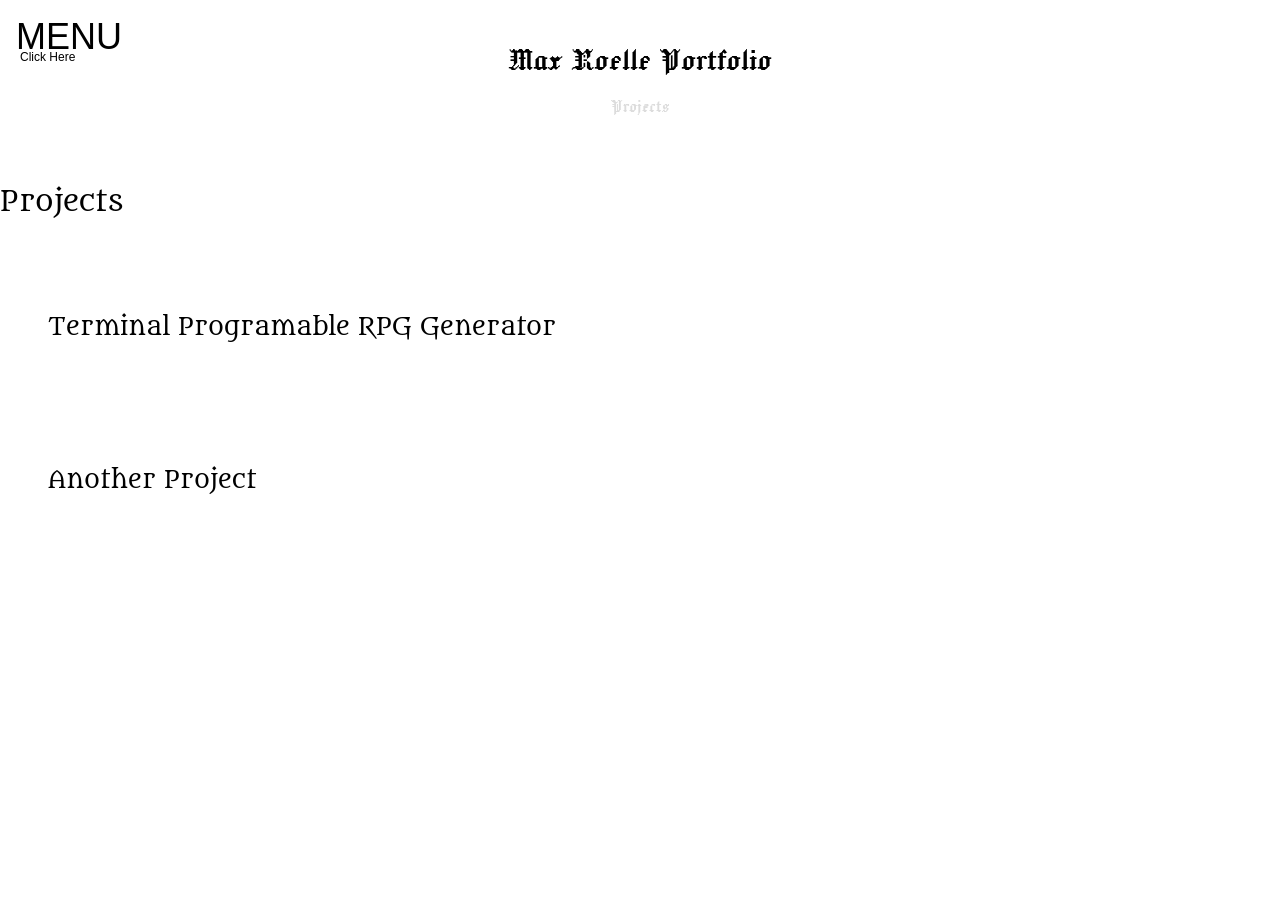
==== projects.html @ 799c9a2c "Add files via upload" ====
<!DOCTYPE html>
<html lang="en">

<head>
    <meta charset="UTF-8">
    <meta name="viewport" content="width=device-width, initial-scale=1.0">
    <meta http-equiv="X-UA-Compatible" content="ie=edge">
    <title>Projects - Max Roelle Portfolio</title>
    <!-- resets browser defaults -->
    <link rel="stylesheet" type="text/css" href="css/normalize.css">
    <!-- custom styles -->
    <link rel="stylesheet" type="text/css" href="css/styles.css">
    <!-- google fonts -->
    <link rel="preconnect" href="https://fonts.googleapis.com">
    <link rel="preconnect" href="https://fonts.gstatic.com" crossorigin>
    <link
        href="https://fonts.googleapis.com/css2?family=Faculty+Glyphic&family=Jacquard+12&family=Jacquard+24&family=Metamorphous&display=swap"
        rel="stylesheet">   
</head>

<body class="house-lannister">
    <!-- Title -->
    <div class="title">

        <h1 class="header">Max Roelle Portfolio<br> <span class="pagename">Projects</span></h1>

    </div>

    <!-- Nav -->

    <nav id="mySidenav" class="sidenav">
        <ul>
            <li><a href="index.html">Home</a></li>
            <li><a href="about.html">About Me</a></li>
            <li><a href="projects.html">Projects</a></li>
            <li><a href="skills.html">Skills</a></li>
            <li><a href="experience.html">Experience</a></li>
            <li><a href="contact.html">Contact</a></li>
        </ul>
    </nav>

    <div class="openbtn">
        <!-- Need to replace with a three line menu button icon -->
        <span class="material-symbols-outlined menu-button">MENU</span>
        <span class="menu-text">Click Here</span>
    </div>

    <div class="all-over-bkg"></div>

    <!-- Main content -->

    <h2>Projects</h2>

    <section aria-label="Projects">
        <article>
            <h3>Terminal Programable RPG Generator</h3>
            <p>A C program that generates a text-based role-playing game crew attributes like health, mana, and stats in
                the startrek universe.</p>
        </article>
        <article>
            <h3>Another Project</h3>
            <p>...</p>
        </article>
        <!-- one <article> per card -->
    </section>

    <!-- Footer for pixel art -->
    <footer>
        <!-- dynamic pixel art footer here -->
    </footer>

    <!-- JavaScript -->

    <script src="js/nav.js"></script>

</body>

</html>
---- css/styles.css ----
/* natural box model */
html {
  box-sizing: border-box;
}
*, *:before, *:after {
  box-sizing: inherit;
}

/* UTILITIES */

/* hides an element on screen, but not from screen readers */
.sr-only {
  position: absolute;
  width: 1px;
  height: 1px;
  padding: 0;
  margin: -1px;
  overflow: hidden;
  clip: rect(0, 0, 0, 0);
  border: 0;
}

/* no break */
.nobr {
  white-space: nowrap;
}

:root {
  --lionred: #7a1f1f;   /* used for banner/footer bg */
  --loingold: #f0d78c;     /* card bg, gold-ish */
  --dragonblack: #1a1a1a;
  --dragonred: #3a0e0e;

}

/* START STYLES HERE */

/* Typography and links */

.jacquard-24-regular {
  font-family: "Jacquard 24", system-ui;
  font-weight: 400;
  font-style: normal;
}

.jacquard-12-regular {
  font-family: "Jacquard 12", system-ui;
  font-weight: 400;
  font-style: normal;
}

.metamorphous-regular {
  font-family: "Metamorphous", serif;
  font-weight: 400;
  font-style: normal;
}


.faculty-glyphic-regular {
  font-family: "Faculty Glyphic", sans-serif;
  font-weight: 400;
  font-style: normal;
}


h1 {
  font-family: "Jacquard 24", system-ui;
  font-weight: 400;
  font-style: normal;
  color: black;
}

h2,h3,h4,h5,h6 {
  font-family: "Metamorphous", serif;
  font-weight: 400;
  font-style: normal;
  color: black;
}

p,figcaption,li {
  font-family: "Metamorphous", serif;
  font-weight: 400;
  font-style: normal;
  color: white;
}

h1 {
  font-size: 32px;
}

h2 {
  font-size: 28px;
}

h3 {
  font-size: 24px;
}

p {
  font-size: 14px;
}

.title {
  text-align: center;
  background-color: var(--tealblue);
  padding: 1.0rem 1.5rem 1.0rem;
  /* margin: 1.0rem; */
}


.header {
  font-size: 36px;
  color: var(--ghost);
}

.pagename {
  font-size: 20px;
  color: gainsboro;
}


a:link {
  color: var(--tealblue);
}

a:visited {
  color: var(--tealblue);
}

a:hover {
  color: var(--ghost);
}

/* Image */

.headshot {
  border-radius: 50%;
  max-width: 200px;
  max-height: 200px;
}

img {
  display: block;
}

/* Nav */

.material-symbols-outlined {
  font-variation-settings:
      'FILL' 0,
      'wght' 500,
      'GRAD' 0,
      'opsz' 48
}

.openbtn {
  position: absolute;
  left: 20px;
  top: 10px;
  color: black;
  font-family: 'PT Sans', sans-serif;
}

.openbtn:hover {
  color: white;
  cursor: pointer;
}

.menu-button {
  font-size: 36px !important;
  position: relative;
  top: 6px;
  left: -4px;
}

.menu-text {
  font-size: 12px;
  display: block;
}

ul {
  margin: 0;
  padding: 0;
}

li {
  list-style-type: none;
}

/* The side navigation menu */
.all-over-bkg {
  display: none;
}

.is-visible {
  background-color: rgba(0, 0, 0, 0.4);
  position: absolute;
  top: 0;
  left: 0;
  height: 100vh;
  width: 100%;
  z-index: 9999;
  display: block;
}

#mySidenav {
  z-index: 10000;
}

.sidenav {
  height: 100%;
  /* 100% Full-height */
  width: 0;
  /* 0 width - change this with JavaScript */
  position: fixed;
  /* Stay in place */
  z-index: 1;
  /* Stay on top */
  top: 0;
  /* Stay at the top */
  left: 0;
  overflow-x: hidden;
  /* Disable horizontal scroll */
  padding-top: 60px;
  /* Place content 60px from the top */
  transition: 0.5s;
  /* 0.5 second transition effect to slide in the sidenav */
  background-color: white;
}

/* The navigation menu links */
.sidenav a {
  padding: 8px 8px 8px 32px;
  text-decoration: none;
  font-size: 25px;
  color: #818181;
  display: block;
  transition: 0.3s;
  font-family: Arial, Helvetica, sans-serif;
  color: black;
}

/* When you mouse over the navigation links, change their color */
.sidenav a:hover {
  color: grey;
}

/* Position and style the close button (top right corner) */
.sidenav .closebtn {
  position: absolute;
  top: 0;
  right: 25px;
  font-size: 36px;
  margin-left: 50px;
}

/* Information */

section {
  padding: 1.0rem 1.5rem 1.0rem;
  margin: 1.0em auto;
}

article {
  background: var(--barley);
  padding: 1.0rem 1.5rem 1.0rem;
  margin: 1.0rem auto;
}

body {
  background: var(--barley);
}

footer {
  background-color: var(--tealblue);
  color: var(--ghost);
  padding: 1.0rem 1.5rem 1.0rem;
  margin: 0 auto;
  border: 5px solid var(--ghost);
}

footer h4 {
  text-align: center;
  font-size: 11px;
}

footer p {
  font-size: 8px;
}

/* * * * * * * *
Index Page
* * * * * * * */

.left-float-img{
  display: flex;
  flex-direction: row;
  flex-wrap: nowrap;
  justify-content: space-around;
  background-color: var(--lightbrown);
  border: 5px solid var(--darkbrown);
}

.right-float-img{
  display: flex;
  flex-direction: row-reverse;
  justify-content: space-between;
  background-color: var(--darkbrown);
  border: 5px solid var(--lightbrown);
}

.float-img {
  max-width: 70%;
  height: auto;
}

/* Bounce In */
.hvr-bounce-in {
  display: inline-block;
  vertical-align: middle;
  -webkit-transform: perspective(1px) translateZ(0);
  transform: perspective(1px) translateZ(0);
  box-shadow: 0 0 1px rgba(0, 0, 0, 0);
  -webkit-transition-duration: 0.5s;
  transition-duration: 0.5s;
}
.hvr-bounce-in:hover, .hvr-bounce-in:focus, .hvr-bounce-in:active {
  -webkit-transform: scale(1.2);
  transform: scale(1.2);
  -webkit-transition-timing-function: cubic-bezier(0.47, 2.02, 0.31, -0.36);
  transition-timing-function: cubic-bezier(0.47, 2.02, 0.31, -0.36);
}


/* MEDIA QUERIES FROM SMALLEST TO LARGEST = MOBILE FIRST */
/* Extra small devices (portrait phones, less than 576px)
No media query for `xs` since this is the default */

/* Small devices (landscape phones, 576px and up) */
@media (min-width: 576px) { 

}

/* Medium devices (tablets, 768px and up) */
@media (min-width: 768px) {

}

/* Large devices (desktops, 992px and up) */
@media (min-width: 992px) {

}

/* Extra large devices (large desktops, 1200px and up) */
@media (min-width: 1200px) {

}


/* MEDIA QUERIES FROM LARGEST TO SMALLEST */
/* Extra small devices (portrait phones, less than 576px) */
/* @media (max-width: 575.98px) {

} */

/* Small devices (landscape phones, less than 768px) */
/* @media (max-width: 767.98px) {

} */

/* Medium devices (tablets, less than 992px) */
/* @media (max-width: 991.98px) {

} */

/* Large devices (desktops, less than 1200px) */
/* @media (max-width: 1199.98px) {

} */

/* Extra large devices (large desktops)
No media query since the extra-large breakpoint has no upper bound on its width */



/* House Styles */

/* defaults in styles.css stay as-is */

/* then add near the bottom: */
body.house-lannister {
  --lionred: #7a1f1f;   /* used for banner/footer bg */
  --loingold: #f0d78c;     /* card bg, gold-ish */
}
body.house-targaryen {
  --dragonblack: #1a1a1a;
  --dragonred: #3a0e0e;
}
body.house-stark {
  --wolfgrey: #1a1a1a;
  --wolfwhite: #d9d9d9;
}
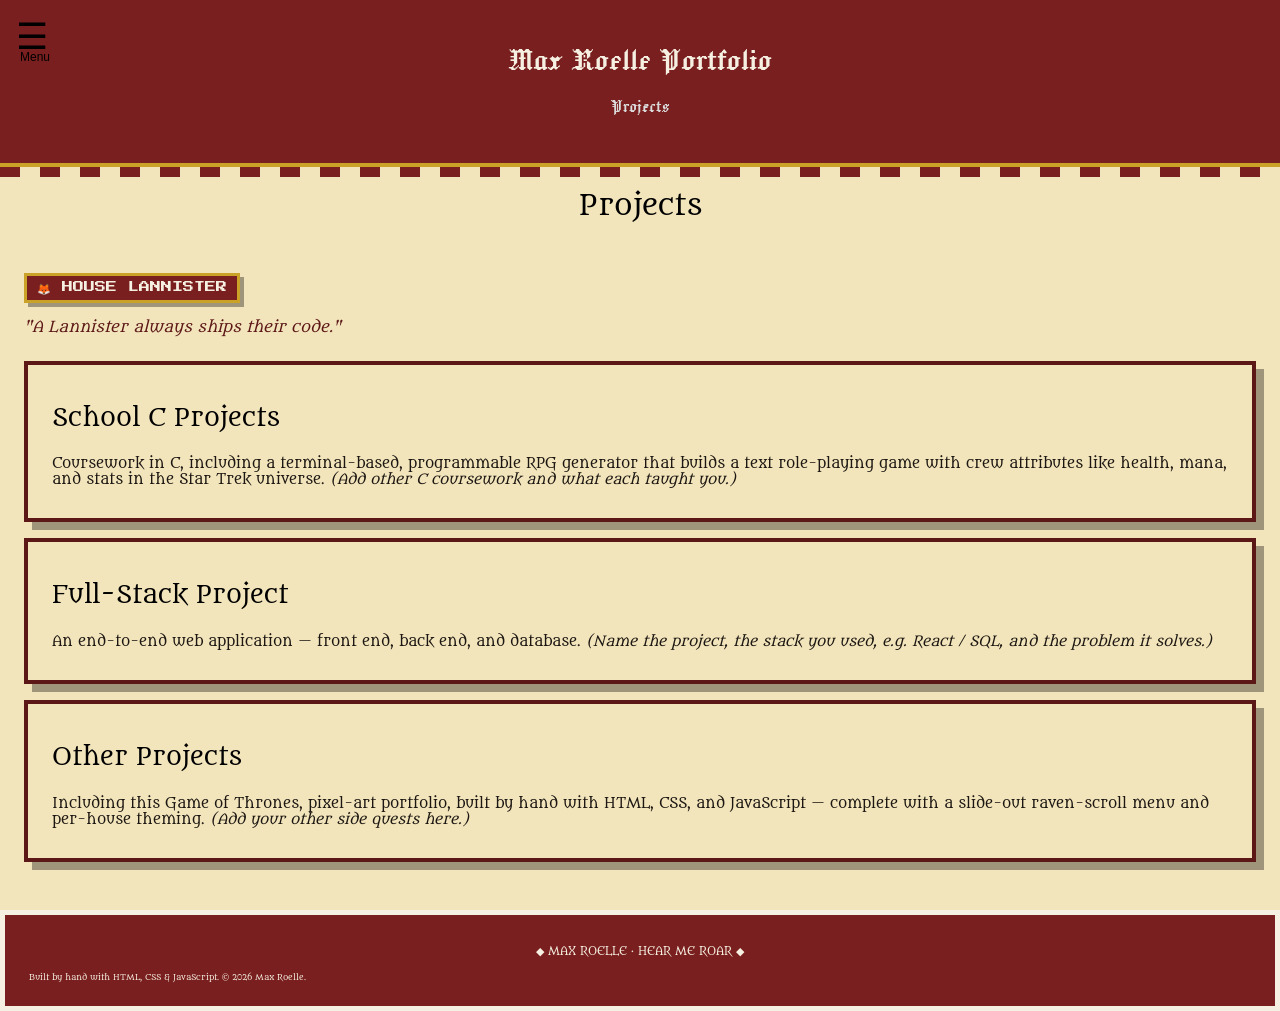
==== commit c5b32a69: "Claude first pass" ====
--- a/projects.html
+++ b/projects.html
@@ -14,8 +14,8 @@
     <link rel="preconnect" href="https://fonts.googleapis.com">
     <link rel="preconnect" href="https://fonts.gstatic.com" crossorigin>
     <link
-        href="https://fonts.googleapis.com/css2?family=Faculty+Glyphic&family=Jacquard+12&family=Jacquard+24&family=Metamorphous&display=swap"
-        rel="stylesheet">   
+        href="https://fonts.googleapis.com/css2?family=Faculty+Glyphic&family=Jacquard+12&family=Jacquard+24&family=Metamorphous&family=Press+Start+2P&display=swap"
+        rel="stylesheet">
 </head>
 
 <body class="house-lannister">
@@ -29,6 +29,7 @@
     <!-- Nav -->
 
     <nav id="mySidenav" class="sidenav">
+        <span class="closebtn">&times;</span>
         <ul>
             <li><a href="index.html">Home</a></li>
             <li><a href="about.html">About Me</a></li>
@@ -40,9 +41,8 @@
     </nav>
 
     <div class="openbtn">
-        <!-- Need to replace with a three line menu button icon -->
-        <span class="material-symbols-outlined menu-button">MENU</span>
-        <span class="menu-text">Click Here</span>
+        <span class="menu-button">&#9776;</span>
+        <span class="menu-text">Menu</span>
     </div>
 
     <div class="all-over-bkg"></div>
@@ -52,21 +52,33 @@
     <h2>Projects</h2>
 
     <section aria-label="Projects">
+        <p class="sigil">&#129418; HOUSE LANNISTER</p>
+        <p class="words">"A Lannister always ships their code."</p>
+
         <article>
-            <h3>Terminal Programable RPG Generator</h3>
-            <p>A C program that generates a text-based role-playing game crew attributes like health, mana, and stats in
-                the startrek universe.</p>
+            <h3>School C Projects</h3>
+            <p>Coursework in C, including a terminal-based, programmable RPG generator that builds a
+                text role-playing game with crew attributes like health, mana, and stats in the Star Trek
+                universe. <em>(Add other C coursework and what each taught you.)</em></p>
         </article>
         <article>
-            <h3>Another Project</h3>
-            <p>...</p>
+            <h3>Full-Stack Project</h3>
+            <p>An end-to-end web application &mdash; front end, back end, and database.
+                <em>(Name the project, the stack you used, e.g. React / SQL, and the problem it solves.)</em></p>
+        </article>
+        <article>
+            <h3>Other Projects</h3>
+            <p>Including this Game of Thrones, pixel-art portfolio, built by hand with HTML, CSS, and
+                JavaScript &mdash; complete with a slide-out raven-scroll menu and per-house theming.
+                <em>(Add your other side quests here.)</em></p>
         </article>
         <!-- one <article> per card -->
     </section>
 
-    <!-- Footer for pixel art -->
+    <!-- Footer -->
     <footer>
-        <!-- dynamic pixel art footer here -->
+        <h4>&#9670; MAX ROELLE &middot; HEAR ME ROAR &#9670;</h4>
+        <p>Built by hand with HTML, CSS &amp; JavaScript. &copy; 2026 Max Roelle.</p>
     </footer>
 
     <!-- JavaScript -->
--- a/css/styles.css
+++ b/css/styles.css
@@ -26,11 +26,28 @@
 }
 
 :root {
-  --lionred: #7a1f1f;   /* used for banner/footer bg */
-  --loingold: #f0d78c;     /* card bg, gold-ish */
-  --dragonblack: #1a1a1a;
-  --dragonred: #3a0e0e;
-
+  /* --- Core GoT palette (defaults = neutral "Iron Throne") --- */
+  --parchment:  #e6d7b0;   /* aged paper */
+  --parchment-dark: #d8c599;
+  --ink:        #1c1712;   /* near-black brown */
+  --ironsteel:  #26323a;   /* dark banner / footer steel */
+  --ironsteel-2:#33434d;
+  --ghost:      #f5f0e1;   /* off-white text */
+  --gold:       #c9a227;   /* trim / accents */
+
+  /* --- Mapped names the existing CSS already references --- */
+  --barley:     var(--parchment);   /* body + card bg */
+  --tealblue:   var(--ironsteel);   /* banner / footer / links */
+  --lightbrown: #b08d57;
+  --darkbrown:  #3d2b1a;
+
+  /* --- House sigil colors --- */
+  --lionred:    #7a1f1f;
+  --liongold:   #f0d78c;
+  --dragonblack:#1a1a1a;
+  --dragonred:  #6a0e0e;
+  --wolfgrey:   #55606a;
+  --wolfwhite:  #d9d9d9;
 }
 
 /* START STYLES HERE */
@@ -81,7 +98,7 @@
   font-family: "Metamorphous", serif;
   font-weight: 400;
   font-style: normal;
-  color: white;
+  color: var(--ink);   /* dark text for light parchment cards */
 }
 
 h1 {
@@ -282,10 +299,12 @@
 footer h4 {
   text-align: center;
   font-size: 11px;
+  color: var(--ghost);
 }
 
 footer p {
   font-size: 8px;
+  color: var(--ghost);
 }
 
 /* * * * * * * *
@@ -383,20 +402,195 @@
 
 
 
-/* House Styles */
-
-/* defaults in styles.css stay as-is */
-
-/* then add near the bottom: */
+/* * * * * * * *
+House Theming
+Each page overrides the shared palette vars so banners, cards,
+links and footers all re-tint to that house. Add the class to <body>.
+* * * * * * * */
+
+body.house-stark {
+  --tealblue: #3c4650;      /* winter steel banner */
+  --barley:   #d6ddE2;      /* pale snow parchment */
+  --gold:     #9aa7b0;
+  --darkbrown:#2b333b;
+  --lightbrown:#6d7a84;
+}
+
 body.house-lannister {
-  --lionred: #7a1f1f;   /* used for banner/footer bg */
-  --loingold: #f0d78c;     /* card bg, gold-ish */
-}
+  --tealblue: var(--lionred);   /* crimson banner */
+  --barley:   #f2e4bb;          /* gold parchment */
+  --gold:     #c9a227;
+  --darkbrown:#5c1717;
+  --lightbrown:#caa64a;
+}
+
 body.house-targaryen {
-  --dragonblack: #1a1a1a;
-  --dragonred: #3a0e0e;
-}
-body.house-stark {
-  --wolfgrey: #1a1a1a;
-  --wolfwhite: #d9d9d9;
+  --tealblue: var(--dragonblack);   /* black banner */
+  --barley:   #e9d6c4;              /* ember parchment */
+  --gold:     #b3122a;              /* dragon red trim */
+  --darkbrown:#3a0e0e;
+  --lightbrown:#8a1f2b;
+}
+
+body.house-baratheon {
+  --tealblue: #1f2d5c;      /* stormland gold-on-black... blue banner */
+  --barley:   #efe0a8;
+  --gold:     #e0b73a;
+  --darkbrown:#141d3d;
+  --lightbrown:#c79a2e;
+}
+
+body.house-nightswatch {
+  --tealblue: #14181c;      /* the black of the Wall */
+  --barley:   #cfd6da;
+  --gold:     #5c6a72;
+  --darkbrown:#0d0f12;
+  --lightbrown:#3a444c;
+}
+
+body.house-tyrell {
+  --tealblue: #2c6a3f;      /* Highgarden green banner */
+  --barley:   #eef0d8;      /* pale rose-gold parchment */
+  --gold:     #d4a92a;      /* golden rose */
+  --darkbrown:#1c4327;
+  --lightbrown:#7ba05b;
+}
+
+/* * * * * * * *
+Pixel-Art / Sigil flourishes
+* * * * * * * */
+
+.pixel {
+  font-family: "Press Start 2P", "Jacquard 12", monospace;
+  line-height: 1.6;
+  letter-spacing: 1px;
+}
+
+/* Crisp edges for any pixel-art imagery */
+img.pixel-art,
+.pixel-art img {
+  image-rendering: pixelated;
+  image-rendering: crisp-edges;
+}
+
+/* Chunky "pixel" border + hard drop shadow on cards */
+article {
+  border: 4px solid var(--darkbrown);
+  box-shadow: 8px 8px 0 rgba(0, 0, 0, 0.35);
+  position: relative;
+}
+
+/* Castle-wall crenellations along the top of the title banner */
+.title {
+  position: relative;
+  border-bottom: 4px solid var(--gold);
+}
+.title::after {
+  content: "";
+  position: absolute;
+  left: 0;
+  bottom: -14px;
+  height: 10px;
+  width: 100%;
+  background:
+    repeating-linear-gradient(
+      to right,
+      var(--tealblue) 0,
+      var(--tealblue) 20px,
+      transparent 20px,
+      transparent 40px
+    );
+}
+
+/* Sigil chip shown next to a house page heading */
+.sigil {
+  display: inline-block;
+  font-family: "Press Start 2P", monospace;
+  font-size: 11px;
+  color: var(--ghost);
+  background: var(--tealblue);
+  border: 3px solid var(--gold);
+  padding: 6px 10px;
+  margin-bottom: 0.75rem;
+  box-shadow: 4px 4px 0 rgba(0, 0, 0, 0.35);
+}
+
+/* House words / tagline under a page heading */
+.words {
+  font-family: "Metamorphous", serif;
+  font-style: italic;
+  color: var(--darkbrown);
+  margin: 0.25rem 0 1.5rem;
+  font-size: 15px;
+}
+
+/* Section heading centered with pixel underline */
+h2 {
+  text-align: center;
+}
+
+/* Skill meter bars (Skills page) */
+.skill-row {
+  margin: 0.75rem 0;
+}
+.skill-row .label {
+  display: flex;
+  justify-content: space-between;
+  color: var(--ink);
+  font-family: "Metamorphous", serif;
+  font-size: 14px;
+  margin-bottom: 4px;
+}
+.meter {
+  height: 18px;
+  background: rgba(0, 0, 0, 0.35);
+  border: 3px solid var(--darkbrown);
+  padding: 2px;
+}
+.meter > span {
+  display: block;
+  height: 100%;
+  background: repeating-linear-gradient(
+    to right,
+    var(--gold) 0,
+    var(--gold) 8px,
+    var(--lightbrown) 8px,
+    var(--lightbrown) 12px
+  );
+}
+
+/* Experience timeline entries */
+.timeline article {
+  border-left: 10px solid var(--gold);
+}
+
+/* Contact list */
+.contact-list {
+  list-style: none;
+  padding: 0;
+}
+.contact-list li {
+  margin: 0.5rem 0;
+  font-size: 16px;
+}
+.contact-list a {
+  color: var(--gold);
+  text-decoration: none;
+}
+.contact-list a:hover {
+  color: var(--ghost);
+  text-decoration: underline;
+}
+
+/* Close button for the slide-out nav */
+.sidenav .closebtn {
+  position: absolute;
+  top: 0;
+  right: 25px;
+  font-size: 40px;
+  color: var(--ink);
+  cursor: pointer;
+}
+.sidenav .closebtn:hover {
+  color: grey;
 }
